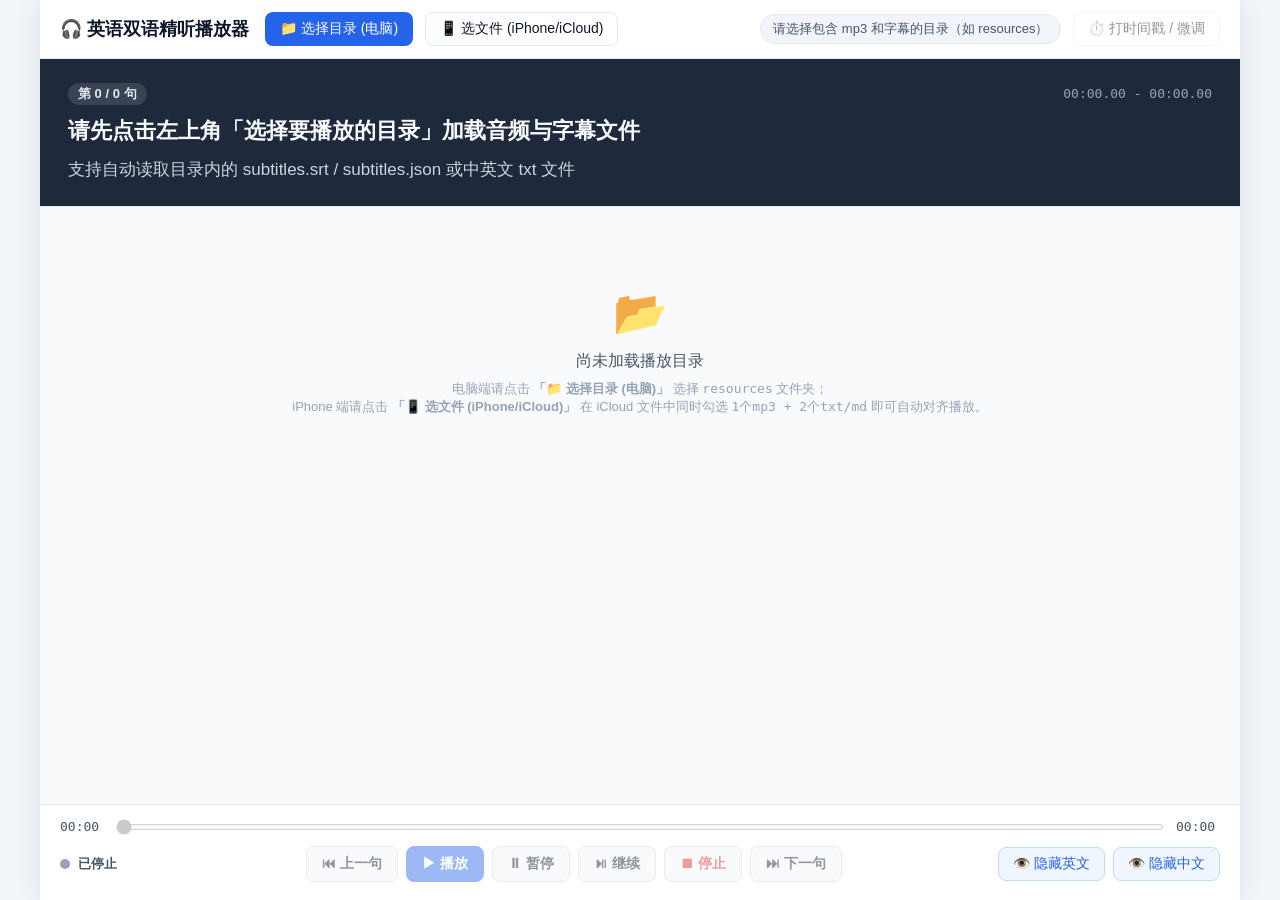
==== index.html @ 04ab6bbd "feat: 支持 iPhone/iCloud 多选文件加载、PWA 主屏幕配置与移动端响应式布局" ====
<!DOCTYPE html>
<html lang="zh-CN">
<head>
  <meta charset="UTF-8" />
  <meta http-equiv="refresh" content="0; url=plugin/player.html" />
  <meta name="viewport" content="width=device-width, initial-scale=1.0" />
  <title>正在跳转到英语双语精听播放器...</title>
</head>
<body>
  <p>正在跳转到 <a href="plugin/player.html">英语双语精听播放器</a>...</p>
</body>
</html>
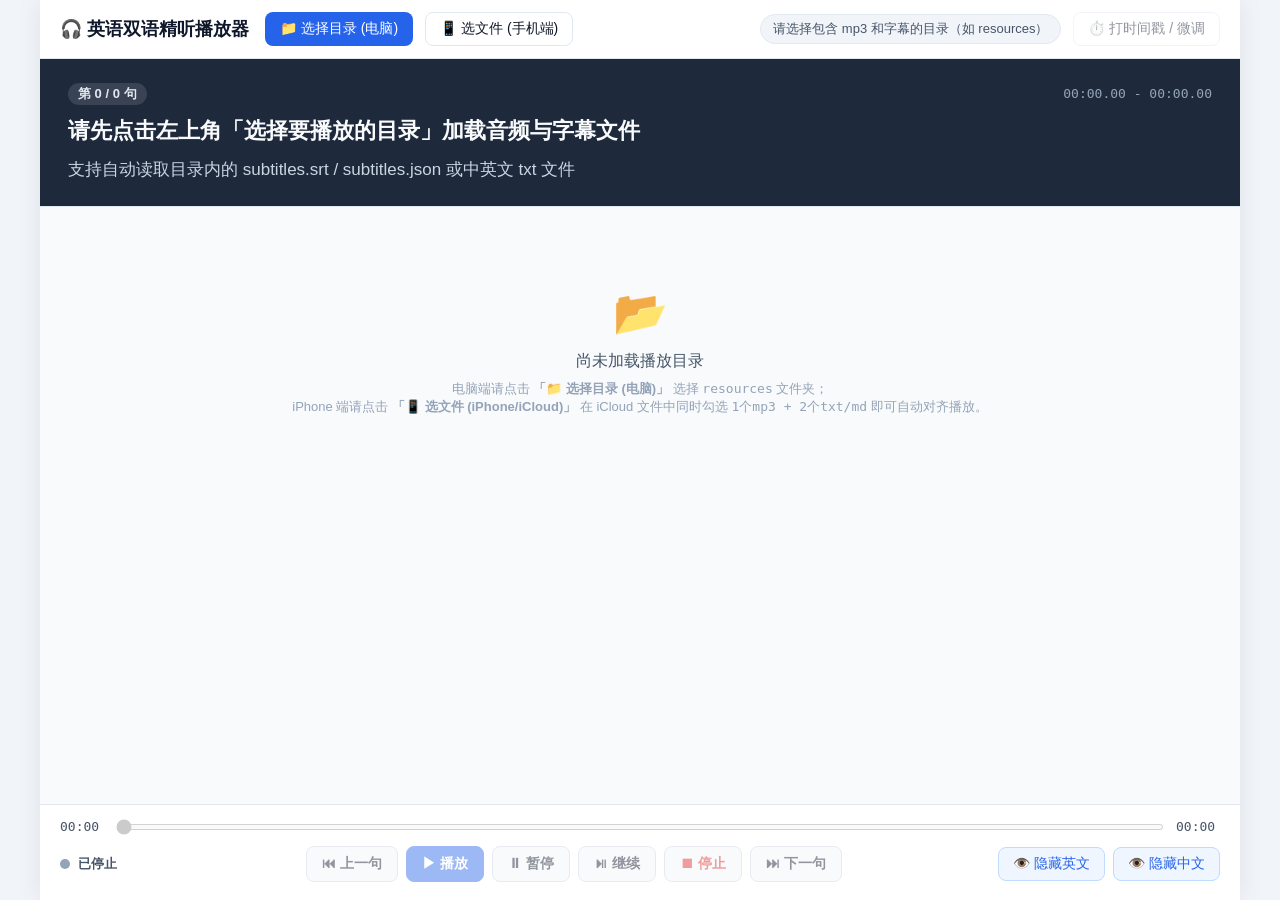
==== commit df979d5f: "fix: 移除手机端文件选择器的 MIME 限制以兼容 Android/Pixel 选择 .md 和 .srt 文件" ====
--- a/index.html
+++ b/index.html
@@ -10,3 +10,4 @@
   <p>正在跳转到 <a href="plugin/player.html">英语双语精听播放器</a>...</p>
 </body>
 </html>
+
